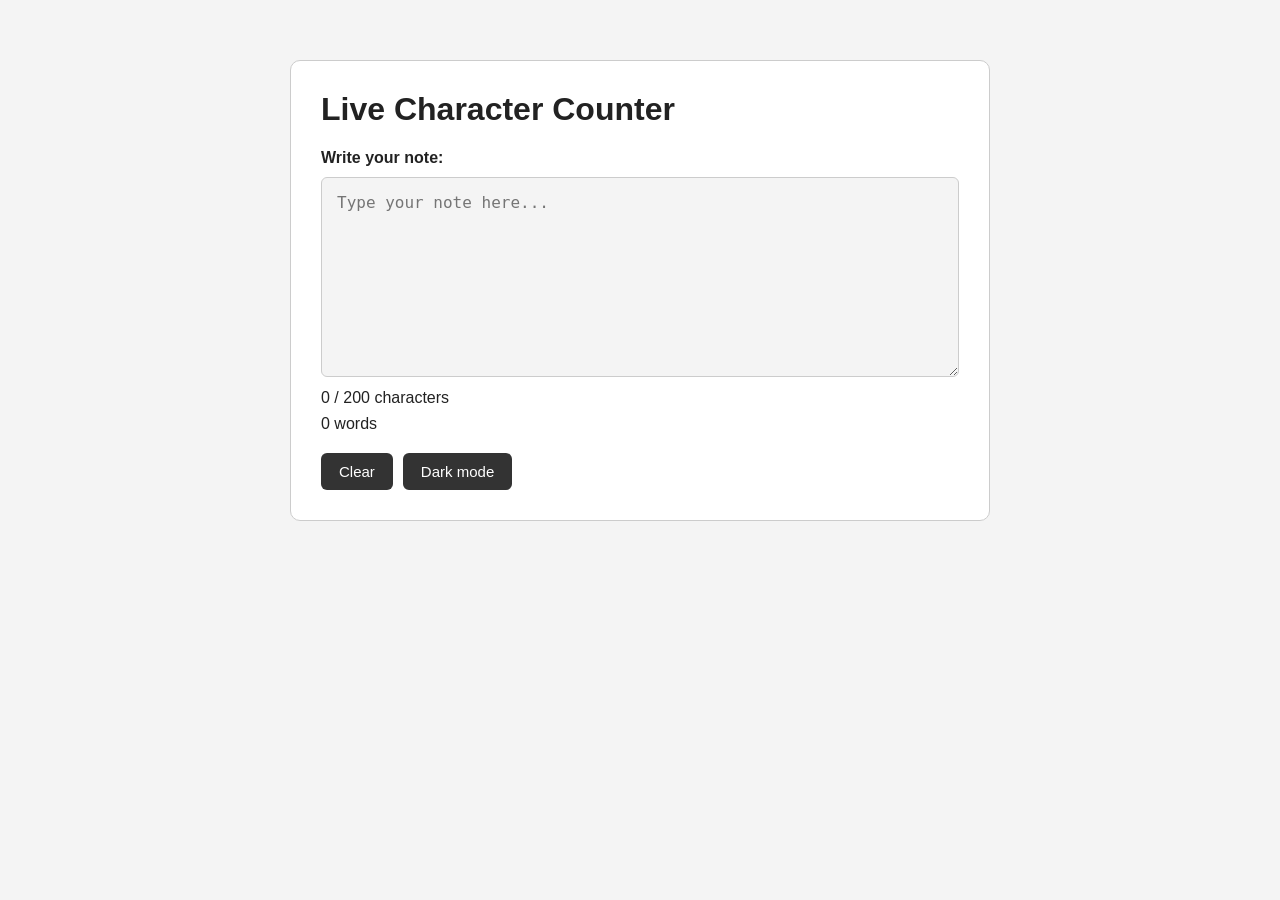
==== web-foundations-days/day4/index.html @ 2eddcdaf "Day 4 assignment" ====
<!DOCTYPE html>
<html lang="en">
<head>
  <meta charset="UTF-8">
  <meta name="viewport" content="width=device-width, initial-scale=1.0">
  <title>Live Character Counter</title>
  <link rel="stylesheet" href="style.css">
  <script src="script.js" defer></script>
</head>
<body>

  <main class="container">
    <h1>Live Character Counter</h1>

    <label for="note-text">Write your note:</label>

    <textarea
      id="note-text"
      maxlength="250"
      placeholder="Type your note here..."
    ></textarea>

    <p id="char-count">0 / 200 characters</p>
    <p id="word-count">0 words</p>

    <div class="buttons">
      <button id="clear-btn" type="button">Clear</button>
      <button id="theme-toggle" type="button">Dark mode</button>
    </div>
  </main>

</body>
</html>
---- web-foundations-days/day4/style.css ----
:root {
  --bg-color: #f4f4f4;
  --text-color: #222;
  --card-color: #ffffff;
  --border-color: #cccccc;
  --button-bg: #333;
  --button-text: #ffffff;
}

body.dark {
  --bg-color: #121212;
  --text-color: #f5f5f5;
  --card-color: #1e1e1e;
  --border-color: #555;
  --button-bg: #f5f5f5;
  --button-text: #121212;
}

* {
  box-sizing: border-box;
}

body {
  margin: 0;
  font-family: Arial, sans-serif;
  background-color: var(--bg-color);
  color: var(--text-color);
  transition: background-color 0.3s, color 0.3s;
}

.container {
  max-width: 700px;
  margin: 60px auto;
  padding: 30px;
  background-color: var(--card-color);
  border: 1px solid var(--border-color);
  border-radius: 10px;
}

h1 {
  margin-top: 0;
}

label {
  display: block;
  margin-bottom: 10px;
  font-weight: bold;
}

textarea {
  width: 100%;
  min-height: 200px;
  padding: 15px;
  font-size: 16px;
  border: 1px solid var(--border-color);
  border-radius: 6px;
  background-color: var(--bg-color);
  color: var(--text-color);
  resize: vertical;
}

textarea:focus {
  outline: 2px solid var(--border-color);
}

#char-count,
#word-count {
  margin: 8px 0;
}

.warning {
  color: orange;
}

.over {
  color: red;
  font-weight: bold;
}

.buttons {
  display: flex;
  gap: 10px;
  margin-top: 20px;
}

button {
  padding: 10px 18px;
  border: none;
  border-radius: 6px;
  background-color: var(--button-bg);
  color: var(--button-text);
  cursor: pointer;
  font-size: 15px;
}

button:hover {
  opacity: 0.85;
}
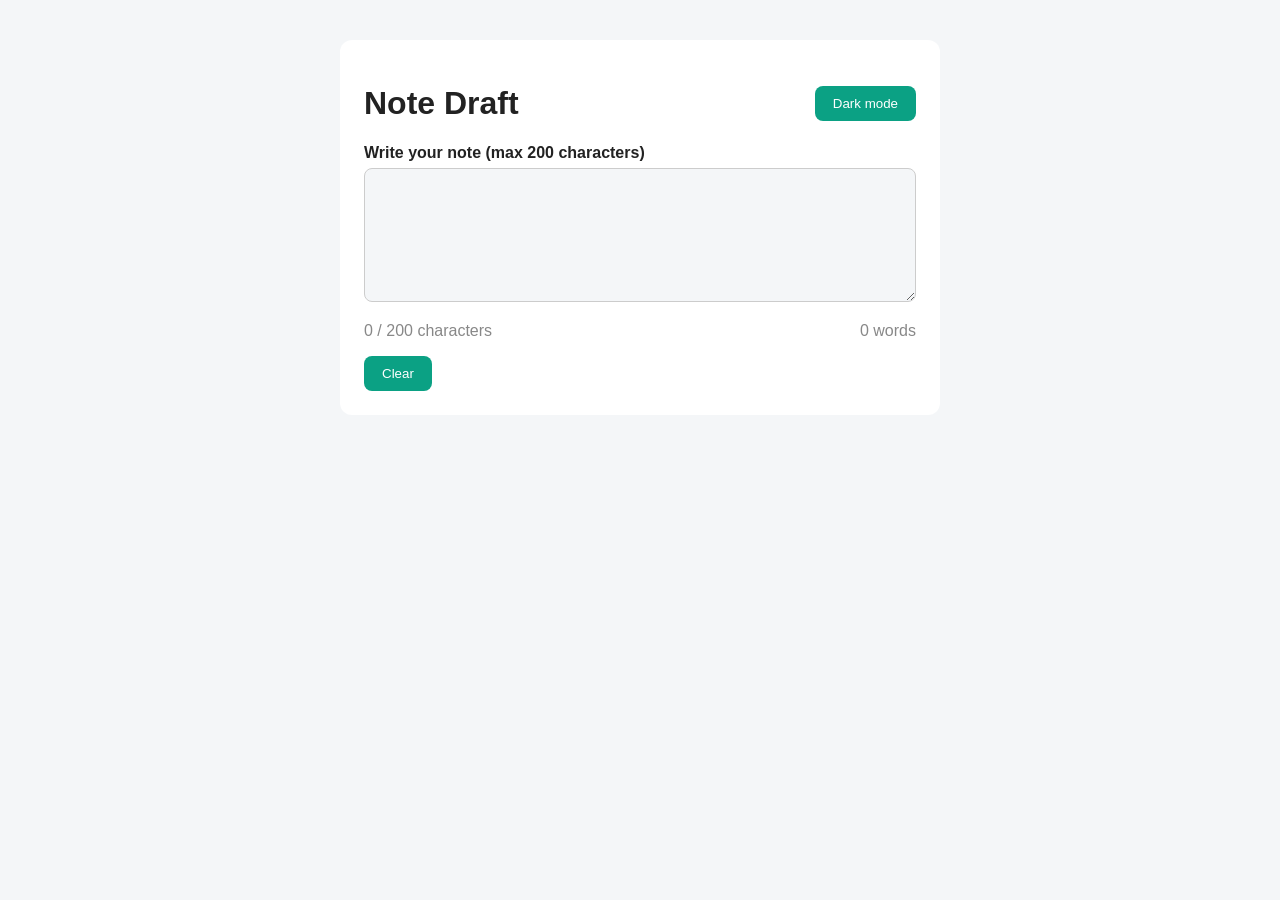
==== commit 36dbbbe9: "Day 4 assignment" ====
--- a/web-foundations-days/day4/index.html
+++ b/web-foundations-days/day4/index.html
@@ -1,33 +1,28 @@
 <!DOCTYPE html>
 <html lang="en">
-<head>
-  <meta charset="UTF-8">
-  <meta name="viewport" content="width=device-width, initial-scale=1.0">
-  <title>Live Character Counter</title>
-  <link rel="stylesheet" href="style.css">
-  <script src="script.js" defer></script>
-</head>
-<body>
-
-  <main class="container">
-    <h1>Live Character Counter</h1>
-
-    <label for="note-text">Write your note:</label>
-
-    <textarea
-      id="note-text"
-      maxlength="250"
-      placeholder="Type your note here..."
-    ></textarea>
-
-    <p id="char-count">0 / 200 characters</p>
-    <p id="word-count">0 words</p>
-
-    <div class="buttons">
-      <button id="clear-btn" type="button">Clear</button>
-      <button id="theme-toggle" type="button">Dark mode</button>
-    </div>
-  </main>
-
-</body>
+  <head>
+    <meta charset="UTF-8" />
+    <meta name="viewport" content="width=device-width, initial-scale=1.0" />
+    <title>Note Draft</title>
+    <link rel="stylesheet" href="style.css" />
+    <script src="script.js" defer></script>
+  </head>
+  <body>
+    <main>
+      <div class="top-bar">
+        <h1>Note Draft</h1>
+        <button type="button" id="theme-toggle">Dark mode</button>
+      </div>
+ 
+      <label for="note-text">Write your note (max 200 characters)</label>
+      <textarea id="note-text" rows="6"></textarea>
+ 
+      <div class="counters">
+        <p id="char-count">0 / 200 characters</p>
+        <p id="word-count">0 words</p>
+      </div>
+ 
+      <button type="button" id="clear-btn">Clear</button>
+    </main>
+  </body>
 </html>
--- a/web-foundations-days/day4/style.css
+++ b/web-foundations-days/day4/style.css
@@ -1,98 +1,86 @@
 :root {
-  --bg-color: #f4f4f4;
-  --text-color: #222;
-  --card-color: #ffffff;
-  --border-color: #cccccc;
-  --button-bg: #333;
-  --button-text: #ffffff;
+  --bg: #f4f6f8;
+  --card: #ffffff;
+  --text: #222222;
+  --border: #cccccc;
+  --accent: #0ba184;
+}
+ 
+body.dark {
+  --bg: #121212;
+  --card: #1e1e1e;
+  --text: #eeeeee;
+  --border: #444444;
+  --accent: #34d3b1;
+}
+ 
+*,
+*::before,
+*::after {
+  box-sizing: border-box;
+}
+ 
+body {
+  margin: 0;
+  font-family: "Segoe UI", Arial, sans-serif;
+  background: var(--bg);
+  color: var(--text);
+  transition: background 0.3s ease, color 0.3s ease;
+}
+ 
+main {
+  max-width: 600px;
+  margin: 40px auto;
+  padding: 24px;
+  background: var(--card);
+  border-radius: 12px;
+}
+ 
+.top-bar {
+  display: flex;
+  justify-content: space-between;
+  align-items: center;
+}
+ 
+label {
+  display: block;
+  font-weight: bold;
+  margin-bottom: 6px;
+}
+ 
+textarea {
+  width: 100%;
+  padding: 12px;
+  border: 1px solid var(--border);
+  border-radius: 8px;
+  background: var(--bg);
+  color: var(--text);
+  font: inherit;
+}
+ 
+.counters {
+  display: flex;
+  justify-content: space-between;
+  color: #888;
+}
+ 
+.warning {
+  color: #d97706;
+}
+ 
+.over {
+  color: #b91c1c;
+  font-weight: bold;
+}
+ 
+button {
+  background: var(--accent);
+  color: white;
+  border: none;
+  padding: 10px 18px;
+  border-radius: 8px;
+  cursor: pointer;
 }
 
-body.dark {
-  --bg-color: #121212;
-  --text-color: #f5f5f5;
-  --card-color: #1e1e1e;
-  --border-color: #555;
-  --button-bg: #f5f5f5;
-  --button-text: #121212;
-}
 
-* {
-  box-sizing: border-box;
-}
 
-body {
-  margin: 0;
-  font-family: Arial, sans-serif;
-  background-color: var(--bg-color);
-  color: var(--text-color);
-  transition: background-color 0.3s, color 0.3s;
-}
-
-.container {
-  max-width: 700px;
-  margin: 60px auto;
-  padding: 30px;
-  background-color: var(--card-color);
-  border: 1px solid var(--border-color);
-  border-radius: 10px;
-}
-
-h1 {
-  margin-top: 0;
-}
-
-label {
-  display: block;
-  margin-bottom: 10px;
-  font-weight: bold;
-}
-
-textarea {
-  width: 100%;
-  min-height: 200px;
-  padding: 15px;
-  font-size: 16px;
-  border: 1px solid var(--border-color);
-  border-radius: 6px;
-  background-color: var(--bg-color);
-  color: var(--text-color);
-  resize: vertical;
-}
-
-textarea:focus {
-  outline: 2px solid var(--border-color);
-}
-
-#char-count,
-#word-count {
-  margin: 8px 0;
-}
-
-.warning {
-  color: orange;
-}
-
-.over {
-  color: red;
-  font-weight: bold;
-}
-
-.buttons {
-  display: flex;
-  gap: 10px;
-  margin-top: 20px;
-}
-
-button {
-  padding: 10px 18px;
-  border: none;
-  border-radius: 6px;
-  background-color: var(--button-bg);
-  color: var(--button-text);
-  cursor: pointer;
-  font-size: 15px;
-}
-
-button:hover {
-  opacity: 0.85;
-}
